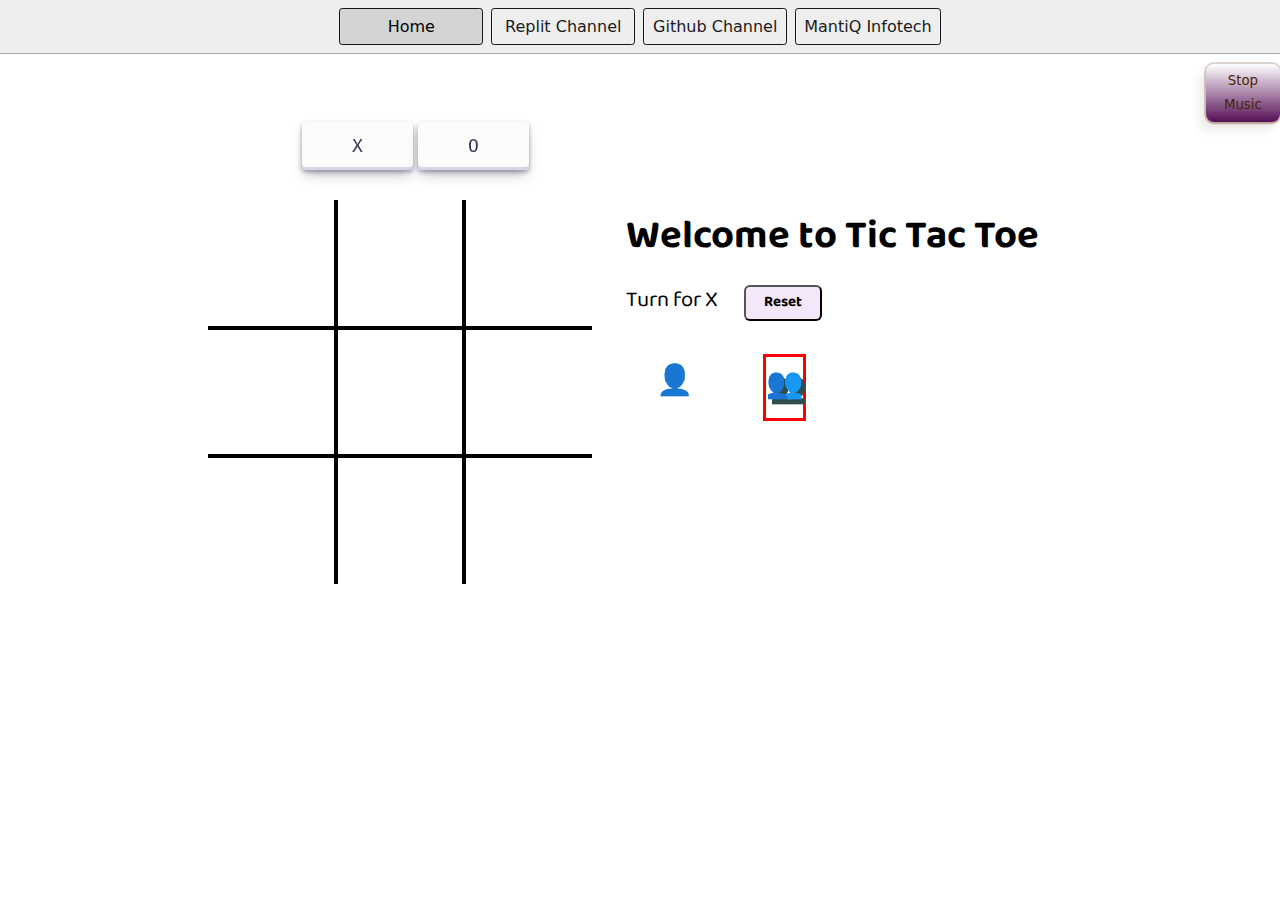
==== 10 - Tic Tac Toe/index.html @ 0ee2e908 "Changing the name of folder" ====
<!DOCTYPE html>
<html lang="en">

<head>
  <meta charset="UTF-8">
  <meta http-equiv="X-UA-Compatible" content="IE=edge">
  <meta name="viewport" content="width=device-width, initial-scale=1.0, maximum-scale=1.0, user-scalable=0">
  <link rel="stylesheet" href="style.css">
  <link rel="stylesheet" href="../style.css">
  <link rel="stylesheet" href="https://rsms.me/inter/inter.css">

  <title>Tic Tac Toe</title>
</head>

<body>
  <nav>
    <a href="../index.html" aria-current="page">Home</a>
    <a target="_blank" href="https://replit.com/@haidarbalospura">Replit Channel</a>
    <a target="_blank" class="pc" href="https://github.com/haidarbalospura">Github Channel</a>
    <a target="_blank" class="pc" href="https://mantiqinfotech.com/">MantiQ Infotech</a>
  </nav>

  <button class="button-83">Stop Music</button>
  <div class="chooseTurn">
    <button class="turn-x">X</button>
    <button class="turn-o">O</button>
  </div>
  <div class="gameContainer">
    <div class="container">
      <div class="line"></div>
      <div class="vertical-line"></div>
      <div class="cross-line"></div>
      <div class="box h-box bl-0 bt-0"><span class="boxtext"></span></div>
      <div class="box h-box bt-0"><span class="boxtext"></span></div>
      <div class="box h-box  br-0 bt-0"><span class="boxtext"></span></div>
      <div class="box h-box bl-0"><span class="boxtext"></span></div>
      <div class="box h-box"><span class="boxtext"></span></div>
      <div class="box h-box br-0"><span class="boxtext"></span></div>
      <div class="box h-box bl-0 bb-0"><span class="boxtext"></span></div>
      <div class="box h-box bb-0"><span class="boxtext"></span></div>
      <div class="box h-box bb-0 br-0"><span class="boxtext"></span></div>
    </div>
    <div class="gameInfo">
      <h1>Welcome to Tic Tac Toe</h1>
      <div>
        <span class="info">Turn for X</span>
        <button id="reset">Reset</button>
      </div>
      <div class="multiplay">
        <span class="singleplayer">👤</span>
        <span class="doubleplayer">👥</span>
      </div>
      <div class="imgBox">
        <img src="resource/excited.gif" alt="exited-gif" class="imgBox">
      </div>
    </div>

  </div>
  <!-- <h1>Tic Tac Toe</h1>
  <embed src="resource/music.mp3" loop="true" autostart="true" width="2" height="0"> -->
  <script src="script.js"></script>
</body>

</html>
---- 10 - Tic Tac Toe/style.css ----
@import url('https://fonts.googleapis.com/css2?family=Baloo+Bhaina+2&family=Roboto&display=swap');

.gameContainer {
  margin-top: 30px;
  display: flex;
  justify-content: center;
}

.container {
  display: grid;
  grid-template-rows: repeat(3, 10vw);
  grid-template-columns: repeat(3, 10vw);
  font-family: 'Roboto', sans-serif;
}

.chooseTurn {
  text-align: center;
  margin-right: 450px;
}

/* .turn-x {
  border: 2px solid black;
  padding: 10px 50px;
} */

.turn-x {
  align-items: center;
  appearance: none;
  padding: 10px 50px;
  background-color: #FCFCFD;
  border-radius: 4px;
  border-width: 0;
  box-shadow: rgba(45, 35, 66, 0.4) 0 2px 4px, rgba(45, 35, 66, 0.3) 0 7px 13px -3px, #D6D6E7 0 -3px 0 inset;
  box-sizing: border-box;
  color: #36395A;
  cursor: pointer;
  display: inline-flex;
  font-family: "JetBrains Mono", monospace;
  height: 48px;
  justify-content: center;
  line-height: 1;
  list-style: none;
  overflow: hidden;
  position: relative;
  text-align: left;
  text-decoration: none;
  transition: box-shadow .15s, transform .15s;
  user-select: none;
  -webkit-user-select: none;
  touch-action: manipulation;
  white-space: nowrap;
  will-change: box-shadow, transform;
  font-size: 18px;
}

.turn-x:focus {
  box-shadow: #D6D6E7 0 0 0 1.5px inset, rgba(45, 35, 66, 0.4) 0 2px 4px, rgba(45, 35, 66, 0.3) 0 7px 13px -3px, #D6D6E7 0 -3px 0 inset;
}

.turn-x:hover {
  box-shadow: rgba(45, 35, 66, 0.4) 0 4px 8px, rgba(45, 35, 66, 0.3) 0 7px 13px -3px, #D6D6E7 0 -3px 0 inset;
  transform: translateY(-2px);
}

.turn-x:active {
  box-shadow: #D6D6E7 0 3px 7px inset;
  transform: translateY(2px);
}

.turn-x:active,
.turn-x:focus {
  border-bottom: 5px solid #db7b7b;
  /* Add bottom border when X is active or focused */
}

.turn-o:active,
.turn-o:focus {
  border-bottom: 5px solid #db7b7b;
  /* Add bottom border when O is active or focused */
}


/* .turn-o {
  border: 2px solid black;
  padding: 10px 50px;
} */
.turn-o {
  padding: 10px 50px;
  align-items: center;
  appearance: none;
  background-color: #FCFCFD;
  border-radius: 4px;
  border-width: 0;
  box-shadow: rgba(45, 35, 66, 0.4) 0 2px 4px, rgba(45, 35, 66, 0.3) 0 7px 13px -3px, #D6D6E7 0 -3px 0 inset;
  box-sizing: border-box;
  color: #36395A;
  cursor: pointer;
  display: inline-flex;
  font-family: "JetBrains Mono", monospace;
  height: 48px;
  justify-content: center;
  line-height: 1;
  list-style: none;
  overflow: hidden;
  position: relative;
  text-align: left;
  text-decoration: none;
  transition: box-shadow .15s, transform .15s;
  user-select: none;
  -webkit-user-select: none;
  touch-action: manipulation;
  white-space: nowrap;
  will-change: box-shadow, transform;
  font-size: 18px;
}

.turn-o:focus {
  box-shadow: #D6D6E7 0 0 0 1.5px inset, rgba(45, 35, 66, 0.4) 0 2px 4px, rgba(45, 35, 66, 0.3) 0 7px 13px -3px, #D6D6E7 0 -3px 0 inset;
}

.turn-o:hover {
  box-shadow: rgba(45, 35, 66, 0.4) 0 4px 8px, rgba(45, 35, 66, 0.3) 0 7px 13px -3px, #D6D6E7 0 -3px 0 inset;
  transform: translateY(-2px);
}

.turn-o:active {
  box-shadow: #D6D6E7 0 3px 7px inset;
  transform: translateY(2px);
}


.box {
  transition: stroke-dashoffset 0.225s cubic-bezier(0.4, 0, 0.2, 1);
  -webkit-transition: stroke-dashoffset 0.225s cubic-bezier(0.4, 0, 0.2, 1);
  border: 2px solid black;
  font-size: 8vw;
  display: flex;
  justify-content: center;
  align-items: center;
  cursor: pointer;
}

/* .h-box:hover {
  background-color: #f2eafa;
}
 */
.x-hover:hover::after {
  content: "X";
  opacity: 0.4;
  background-color: #f2eafa;
}

.o-hover:hover::after {
  content: "O";
  opacity: 0.4;
  background-color: #f2eafa;
}

.info {
  font-size: 22px;
}

.gameInfo {
  padding: 0 34px;
  font-family: 'Baloo Bhaina 2', sans-serif;
}

.gameInfo h1 {
  font-size: 2.5rem;
}

.multiplay {
  display: flex;
  margin: 30px;
  font-size: 30px;
}

.singleplayer {
  margin-right: 70px;
}

.singleplayer-s {
  border: 3px solid red;
  text-shadow: 0.15em 0.15em #2F4F4F;
}

.doubleplayer-d {
  border: 3px solid red;
  text-shadow: 0.15em 0.15em #2F4F4F;
}

.singleplayer,
.doubleplayer {
  cursor: pointer;
  transition: border 0.2s ease-in-out;
}

.doubleplayer {
  cursor: pointer;
}

.imgBox {
  width: 0px;
  transition: width 1s ease-in-out;
}

.br-0 {
  border-right: 0;
}

.bl-0 {
  border-left: 0;
}

.bt-0 {
  border-top: 0;
}

.bb-0 {
  border-bottom: 0;
}

#reset {
  margin: 0px 23px;
  padding: 1px 18px;
  background: #f3e7f9;
  border-radius: 6px;
  cursor: pointer;
  font-family: 'Baloo Bhaina 2';
  font-size: 15px;
  font-weight: bolder;
}

.line {
  background-color: #911d91;
  width: 0vw;
  height: 3px;
  position: absolute;
  transition: width 1s ease-in-out;

  /* animation: lineH 2s 1s linear; */
}

.vertical-line {
  background-color: #911d91;
  width: 3px;
  height: 0;
  position: absolute;
  transition: height 1s ease-in-out;
}

.cross-line {
  background-color: #911d91;
  width: 3px;
  height: 0vw;
  position: absolute;
  transition: height 1s ease-in-out;
  transform: translate(5vw, 5vw) rotate(60deg);
}

.button-83 {
  background-color: transparent;
  margin-left: 94.2vw;
  margin-top: 10px;
  background-image: linear-gradient(to bottom, #fff, #560f56);
  border: 0 solid #e5e7eb;
  border-radius: 0.5rem;
  box-sizing: border-box;
  color: #482307;
  column-gap: 1rem;
  cursor: pointer;
  font-family: ui-sans-serif, system-ui, -apple-system, system-ui, "Segoe UI", Roboto, "Helvetica Neue", Arial, "Noto Sans", sans-serif, "Apple Color Emoji", "Segoe UI Emoji", "Segoe UI Symbol", "Noto Color Emoji";
  /* font-size: 34px; */
  font-weight: 500;
  line-height: 24px;
  outline: 2px solid rgba(81, 41, 10, 0.2);
  padding: 5px 10px;
  text-align: center;
  text-transform: none;
  transition: all .1s cubic-bezier(.4, 0, .2, 1);
  user-select: none;
  -webkit-user-select: none;
  touch-action: manipulation;
  box-shadow: -6px 8px 10px rgba(81, 41, 10, 0.1), 0px 2px 2px rgba(81, 41, 10, 0.2);
}

.button-83:active {
  background-color: #f3f4f6;
  box-shadow: -1px 2px 5px rgba(81, 41, 10, 0.15), 0px 1px 1px rgba(81, 41, 10, 0.15);
  transform: translateY(0.125rem);
}

.button-83:focus {
  box-shadow: rgba(72, 35, 7, .46) 0 0 0 4px, -6px 8px 10px rgba(81, 41, 10, 0.1), 0px 2px 2px rgba(81, 41, 10, 0.2);
}

@media screen and (max-width : 950px) {
  .gameContainer {
    flex-wrap: wrap;
  }

  .chooseTurn {
    display: flex;
    margin-left: 95px;
    margin-top: 30px;
  }

  .turn-x {
    margin-right: 10px;
  }

  .button-83 {
    margin-left: 76.2vw;
    margin-top: 10px;
  }

  .gameInfo {
    margin-top: 34px;
  }

  .gameInfo h1 {
    font-size: 1.5rem;
  }

  .container {
    grid-template-rows: repeat(3, 20vw);
    grid-template-columns: repeat(3, 20vw);
  }
}
---- style.css ----
* {
  box-sizing: border-box;
  margin: 0;
  padding: 0;
}

body {
  margin: 0;
  font-family: system-ui, sans-serif;
  color: black;
  background-color: white;
}

nav {
  display: flex;
  flex-wrap: wrap;
  align-items: center;
  justify-content: center;
  padding: 0.5rem;
  gap: 0.5rem;
  border-bottom: solid 1px #aaa;
  background-color: #eee;
}

nav a {
  display: inline-block;
  min-width: 9rem;
  padding: 0.5rem;
  border-radius: 0.2rem;
  border: solid 1px rgb(22, 22, 22);
  text-align: center;
  text-decoration: none;
  color: #1b1b1b;
}

nav a[aria-current='page'] {
  color: #000;
  background-color: #d4d4d4;
}

main {
  padding: 1rem;
}

h1 {
  font-weight: bold;
  font-size: 1.5rem;
}

.projects {
  display: flex;
  flex-direction: column;
}

.project-link {
  /*-webkit-tap-highlight-color: transparent;*/
  background-color: #fff;
  padding: 10px 30px;
  border-radius: 8px;
  color: #212121;
  text-decoration: none;
  border: 2px solid #212121;
  margin-top: 5px;
}


@media (max-width: 950px) {

  .pc {
    display: none;
  }
}
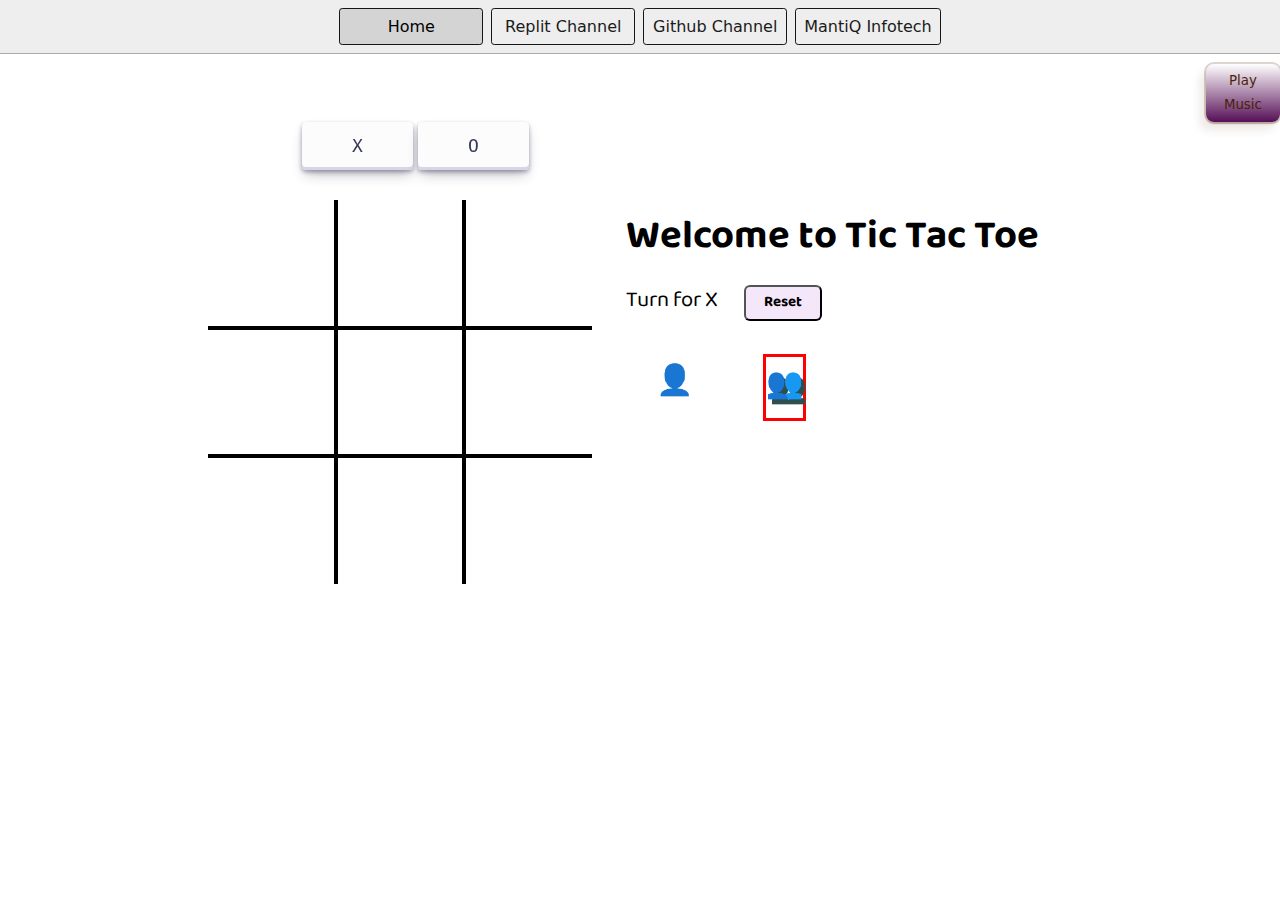
==== commit 53102d11: "change some code of tic tac toe" ====
--- a/10 - Tic Tac Toe/index.html
+++ b/10 - Tic Tac Toe/index.html
@@ -20,7 +20,7 @@
     <a target="_blank" class="pc" href="https://mantiqinfotech.com/">MantiQ Infotech</a>
   </nav>
 
-  <button class="button-83">Stop Music</button>
+  <button class="button-83">Play Music</button>
   <div class="chooseTurn">
     <button class="turn-x">X</button>
     <button class="turn-o">O</button>
--- a/10 - Tic Tac Toe/style.css
+++ b/10 - Tic Tac Toe/style.css
@@ -1,16 +1,19 @@
-@import url('https://fonts.googleapis.com/css2?family=Baloo+Bhaina+2&family=Roboto&display=swap');
+@import url("https://fonts.googleapis.com/css2?family=Baloo+Bhaina+2&family=Roboto&display=swap");
 
 .gameContainer {
   margin-top: 30px;
   display: flex;
   justify-content: center;
 }
+::-webkit-scrollbar {
+  scrollbar-width: none;
+}
 
 .container {
   display: grid;
   grid-template-rows: repeat(3, 10vw);
   grid-template-columns: repeat(3, 10vw);
-  font-family: 'Roboto', sans-serif;
+  font-family: "Roboto", sans-serif;
 }
 
 .chooseTurn {
@@ -27,12 +30,13 @@
   align-items: center;
   appearance: none;
   padding: 10px 50px;
-  background-color: #FCFCFD;
+  background-color: #fcfcfd;
   border-radius: 4px;
   border-width: 0;
-  box-shadow: rgba(45, 35, 66, 0.4) 0 2px 4px, rgba(45, 35, 66, 0.3) 0 7px 13px -3px, #D6D6E7 0 -3px 0 inset;
+  box-shadow: rgba(45, 35, 66, 0.4) 0 2px 4px,
+    rgba(45, 35, 66, 0.3) 0 7px 13px -3px, #d6d6e7 0 -3px 0 inset;
   box-sizing: border-box;
-  color: #36395A;
+  color: #36395a;
   cursor: pointer;
   display: inline-flex;
   font-family: "JetBrains Mono", monospace;
@@ -44,7 +48,7 @@
   position: relative;
   text-align: left;
   text-decoration: none;
-  transition: box-shadow .15s, transform .15s;
+  transition: box-shadow 0.15s, transform 0.15s;
   user-select: none;
   -webkit-user-select: none;
   touch-action: manipulation;
@@ -54,16 +58,18 @@
 }
 
 .turn-x:focus {
-  box-shadow: #D6D6E7 0 0 0 1.5px inset, rgba(45, 35, 66, 0.4) 0 2px 4px, rgba(45, 35, 66, 0.3) 0 7px 13px -3px, #D6D6E7 0 -3px 0 inset;
+  box-shadow: #d6d6e7 0 0 0 1.5px inset, rgba(45, 35, 66, 0.4) 0 2px 4px,
+    rgba(45, 35, 66, 0.3) 0 7px 13px -3px, #d6d6e7 0 -3px 0 inset;
 }
 
 .turn-x:hover {
-  box-shadow: rgba(45, 35, 66, 0.4) 0 4px 8px, rgba(45, 35, 66, 0.3) 0 7px 13px -3px, #D6D6E7 0 -3px 0 inset;
+  box-shadow: rgba(45, 35, 66, 0.4) 0 4px 8px,
+    rgba(45, 35, 66, 0.3) 0 7px 13px -3px, #d6d6e7 0 -3px 0 inset;
   transform: translateY(-2px);
 }
 
 .turn-x:active {
-  box-shadow: #D6D6E7 0 3px 7px inset;
+  box-shadow: #d6d6e7 0 3px 7px inset;
   transform: translateY(2px);
 }
 
@@ -78,7 +84,6 @@
   border-bottom: 5px solid #db7b7b;
   /* Add bottom border when O is active or focused */
 }
-
 
 /* .turn-o {
   border: 2px solid black;
@@ -88,12 +93,13 @@
   padding: 10px 50px;
   align-items: center;
   appearance: none;
-  background-color: #FCFCFD;
+  background-color: #fcfcfd;
   border-radius: 4px;
   border-width: 0;
-  box-shadow: rgba(45, 35, 66, 0.4) 0 2px 4px, rgba(45, 35, 66, 0.3) 0 7px 13px -3px, #D6D6E7 0 -3px 0 inset;
+  box-shadow: rgba(45, 35, 66, 0.4) 0 2px 4px,
+    rgba(45, 35, 66, 0.3) 0 7px 13px -3px, #d6d6e7 0 -3px 0 inset;
   box-sizing: border-box;
-  color: #36395A;
+  color: #36395a;
   cursor: pointer;
   display: inline-flex;
   font-family: "JetBrains Mono", monospace;
@@ -105,7 +111,7 @@
   position: relative;
   text-align: left;
   text-decoration: none;
-  transition: box-shadow .15s, transform .15s;
+  transition: box-shadow 0.15s, transform 0.15s;
   user-select: none;
   -webkit-user-select: none;
   touch-action: manipulation;
@@ -115,19 +121,20 @@
 }
 
 .turn-o:focus {
-  box-shadow: #D6D6E7 0 0 0 1.5px inset, rgba(45, 35, 66, 0.4) 0 2px 4px, rgba(45, 35, 66, 0.3) 0 7px 13px -3px, #D6D6E7 0 -3px 0 inset;
+  box-shadow: #d6d6e7 0 0 0 1.5px inset, rgba(45, 35, 66, 0.4) 0 2px 4px,
+    rgba(45, 35, 66, 0.3) 0 7px 13px -3px, #d6d6e7 0 -3px 0 inset;
 }
 
 .turn-o:hover {
-  box-shadow: rgba(45, 35, 66, 0.4) 0 4px 8px, rgba(45, 35, 66, 0.3) 0 7px 13px -3px, #D6D6E7 0 -3px 0 inset;
+  box-shadow: rgba(45, 35, 66, 0.4) 0 4px 8px,
+    rgba(45, 35, 66, 0.3) 0 7px 13px -3px, #d6d6e7 0 -3px 0 inset;
   transform: translateY(-2px);
 }
 
 .turn-o:active {
-  box-shadow: #D6D6E7 0 3px 7px inset;
+  box-shadow: #d6d6e7 0 3px 7px inset;
   transform: translateY(2px);
 }
-
 
 .box {
   transition: stroke-dashoffset 0.225s cubic-bezier(0.4, 0, 0.2, 1);
@@ -162,7 +169,7 @@
 
 .gameInfo {
   padding: 0 34px;
-  font-family: 'Baloo Bhaina 2', sans-serif;
+  font-family: "Baloo Bhaina 2", sans-serif;
 }
 
 .gameInfo h1 {
@@ -181,12 +188,12 @@
 
 .singleplayer-s {
   border: 3px solid red;
-  text-shadow: 0.15em 0.15em #2F4F4F;
+  text-shadow: 0.15em 0.15em #2f4f4f;
 }
 
 .doubleplayer-d {
   border: 3px solid red;
-  text-shadow: 0.15em 0.15em #2F4F4F;
+  text-shadow: 0.15em 0.15em #2f4f4f;
 }
 
 .singleplayer,
@@ -226,7 +233,7 @@
   background: #f3e7f9;
   border-radius: 6px;
   cursor: pointer;
-  font-family: 'Baloo Bhaina 2';
+  font-family: "Baloo Bhaina 2";
   font-size: 15px;
   font-weight: bolder;
 }
@@ -269,7 +276,9 @@
   color: #482307;
   column-gap: 1rem;
   cursor: pointer;
-  font-family: ui-sans-serif, system-ui, -apple-system, system-ui, "Segoe UI", Roboto, "Helvetica Neue", Arial, "Noto Sans", sans-serif, "Apple Color Emoji", "Segoe UI Emoji", "Segoe UI Symbol", "Noto Color Emoji";
+  font-family: ui-sans-serif, system-ui, -apple-system, system-ui, "Segoe UI",
+    Roboto, "Helvetica Neue", Arial, "Noto Sans", sans-serif,
+    "Apple Color Emoji", "Segoe UI Emoji", "Segoe UI Symbol", "Noto Color Emoji";
   /* font-size: 34px; */
   font-weight: 500;
   line-height: 24px;
@@ -277,24 +286,27 @@
   padding: 5px 10px;
   text-align: center;
   text-transform: none;
-  transition: all .1s cubic-bezier(.4, 0, .2, 1);
+  transition: all 0.1s cubic-bezier(0.4, 0, 0.2, 1);
   user-select: none;
   -webkit-user-select: none;
   touch-action: manipulation;
-  box-shadow: -6px 8px 10px rgba(81, 41, 10, 0.1), 0px 2px 2px rgba(81, 41, 10, 0.2);
+  box-shadow: -6px 8px 10px rgba(81, 41, 10, 0.1),
+    0px 2px 2px rgba(81, 41, 10, 0.2);
 }
 
 .button-83:active {
   background-color: #f3f4f6;
-  box-shadow: -1px 2px 5px rgba(81, 41, 10, 0.15), 0px 1px 1px rgba(81, 41, 10, 0.15);
+  box-shadow: -1px 2px 5px rgba(81, 41, 10, 0.15),
+    0px 1px 1px rgba(81, 41, 10, 0.15);
   transform: translateY(0.125rem);
 }
 
 .button-83:focus {
-  box-shadow: rgba(72, 35, 7, .46) 0 0 0 4px, -6px 8px 10px rgba(81, 41, 10, 0.1), 0px 2px 2px rgba(81, 41, 10, 0.2);
-}
-
-@media screen and (max-width : 950px) {
+  box-shadow: rgba(72, 35, 7, 0.46) 0 0 0 4px,
+    -6px 8px 10px rgba(81, 41, 10, 0.1), 0px 2px 2px rgba(81, 41, 10, 0.2);
+}
+
+@media screen and (max-width: 950px) {
   .gameContainer {
     flex-wrap: wrap;
   }
@@ -326,4 +338,4 @@
     grid-template-rows: repeat(3, 20vw);
     grid-template-columns: repeat(3, 20vw);
   }
-}+}
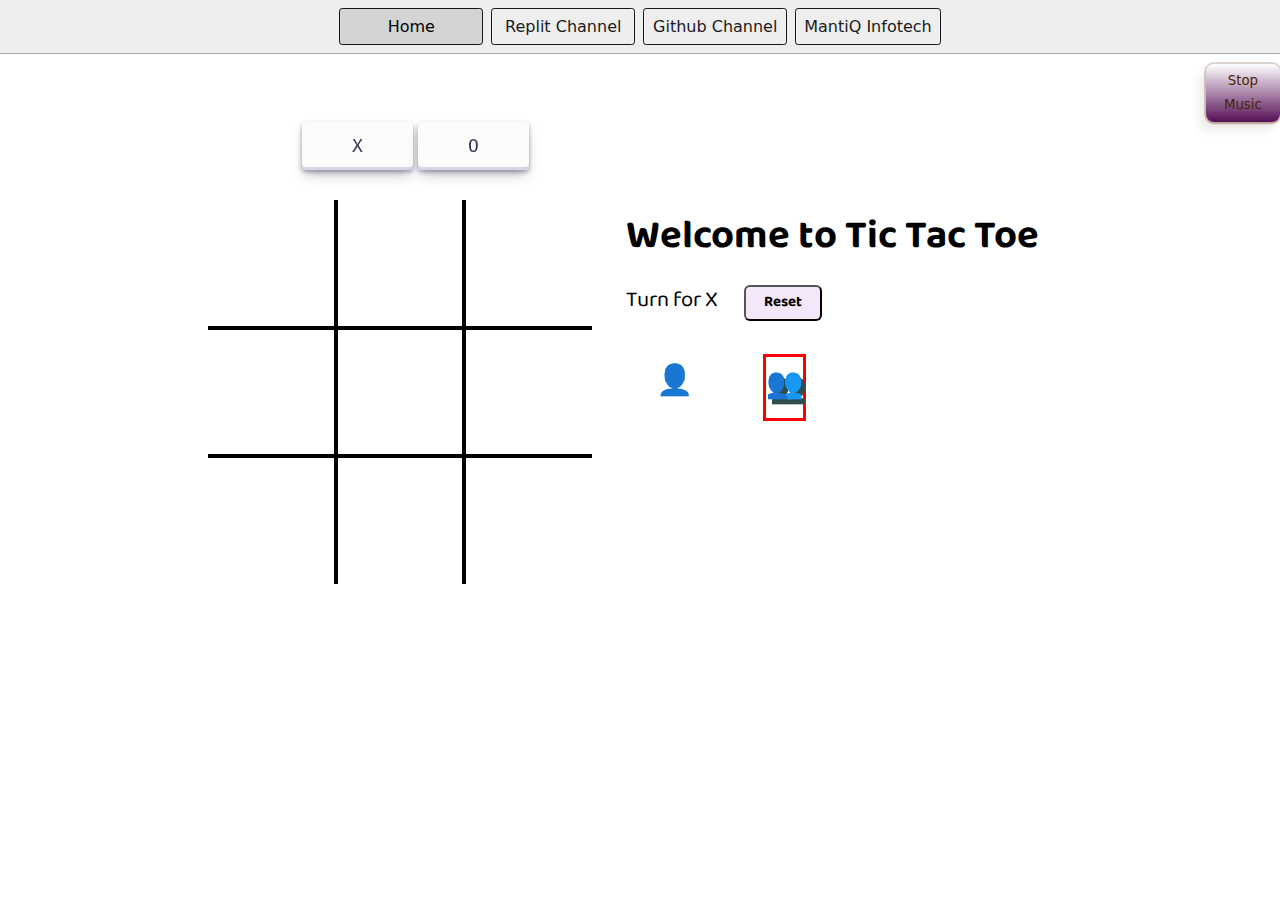
==== commit 49a53c2a: "change some code of tic tac toe" ====
--- a/10 - Tic Tac Toe/index.html
+++ b/10 - Tic Tac Toe/index.html
@@ -20,7 +20,7 @@
     <a target="_blank" class="pc" href="https://mantiqinfotech.com/">MantiQ Infotech</a>
   </nav>
 
-  <button class="button-83">Play Music</button>
+  <button class="button-83">Stop Music</button>
   <div class="chooseTurn">
     <button class="turn-x">X</button>
     <button class="turn-o">O</button>
